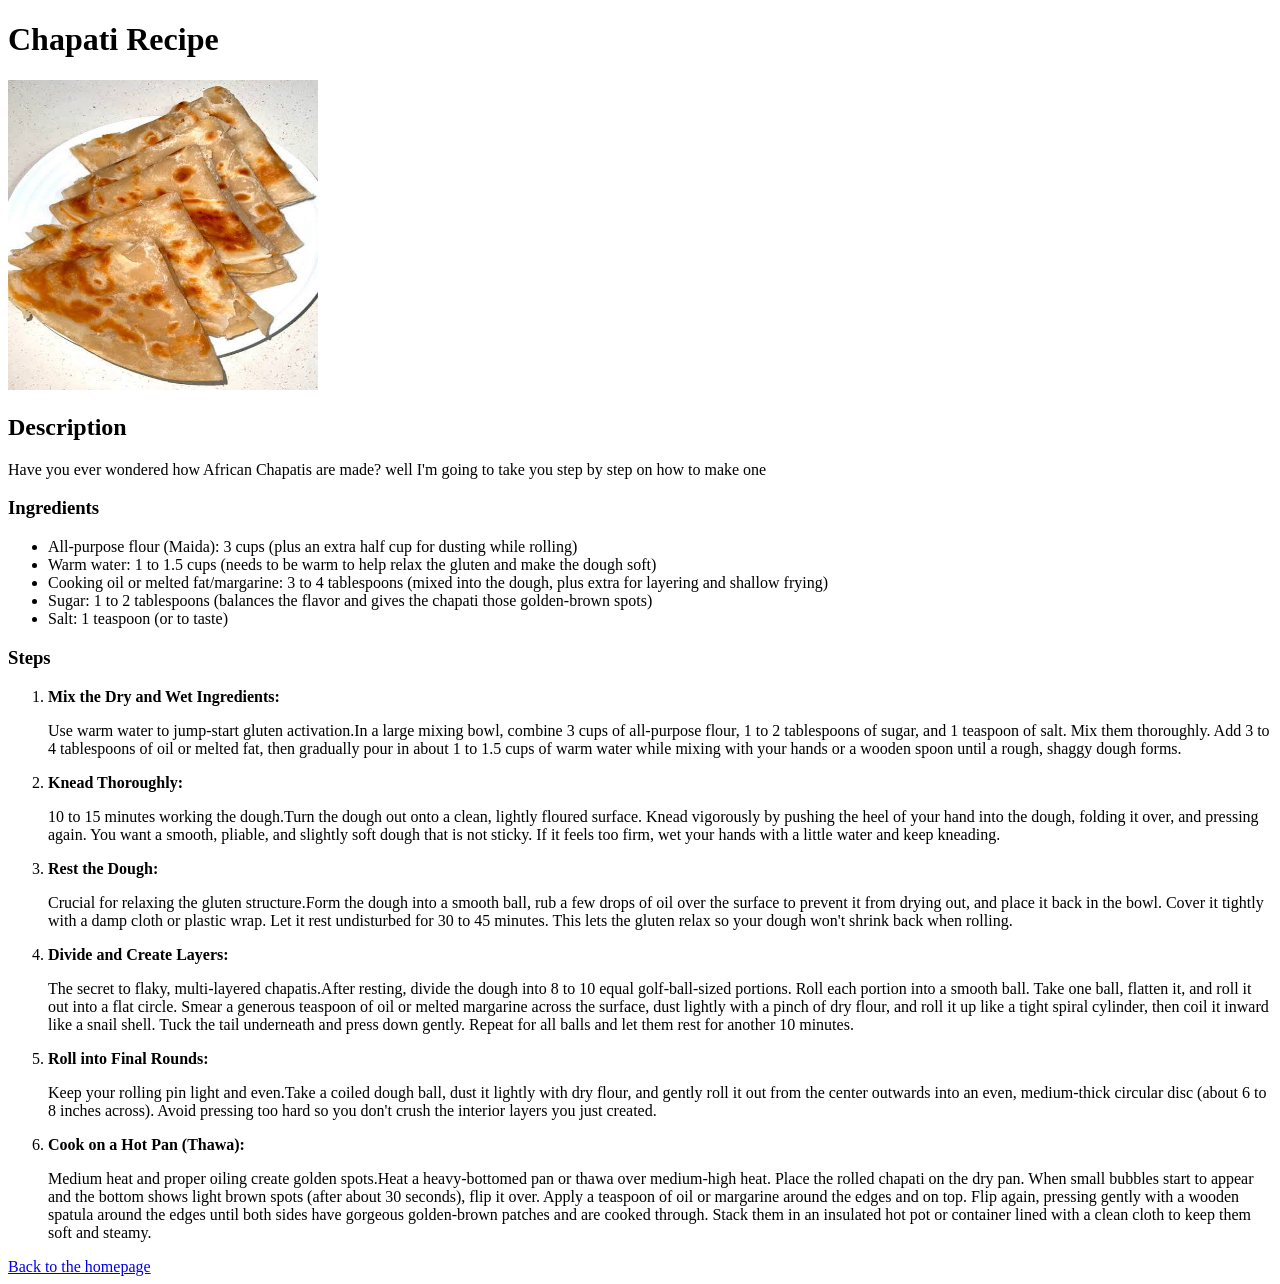
==== recipes/chapati.html @ d7633e9d "Chapati, ugali, pilau recipes" ====
<!DOCTYPE html>
<html lang="en">
<head>
    <meta charset="UTF-8">
    <meta name="viewport" content="width=device-width, initial-scale=1.0">
    <title>Document</title>
</head>
<body>
    <h1>Chapati Recipe</h1>
    <img src="./images/chapatiImage.jpeg" width="310" height="310" alt="chapati image">

    <h2>Description</h2>
    <p>Have you ever wondered how African Chapatis are made? well I'm going to take you step by step on how to make one</p>
     <h3>Ingredients</h3>
     <ul>
        <li>All-purpose flour (Maida): 3 cups (plus an extra half cup for dusting while rolling)</li>
        <li>Warm water: 1 to 1.5 cups (needs to be warm to help relax the gluten and make the dough soft)</li>
        <li>Cooking oil or melted fat/margarine: 3 to 4 tablespoons (mixed into the dough, plus extra for layering and shallow frying)</li>
        <li>Sugar: 1 to 2 tablespoons (balances the flavor and gives the chapati those golden-brown spots)</li>
        <li>Salt: 1 teaspoon (or to taste)</li>

     </ul>
     <h3>Steps</h3>
     <ol>
        <li><p> <strong>Mix the Dry and Wet Ingredients:</strong></p>Use warm water to jump-start gluten activation.In a large mixing bowl, combine 3 cups of all-purpose flour, 1 to 2 tablespoons of sugar, and 1 teaspoon of salt. Mix them thoroughly. Add 3 to 4 tablespoons of oil or melted fat, then gradually pour in about 1 to 1.5 cups of warm water while mixing with your hands or a wooden spoon until a rough, shaggy dough forms.</li>
        <li><p> <strong>Knead Thoroughly:</strong></p> 10 to 15 minutes working the dough.Turn the dough out onto a clean, lightly floured surface. Knead vigorously by pushing the heel of your hand into the dough, folding it over, and pressing again. You want a smooth, pliable, and slightly soft dough that is not sticky. If it feels too firm, wet your hands with a little water and keep kneading.</li>
        <li><p> <strong>Rest the Dough:</strong></p>Crucial for relaxing the gluten structure.Form the dough into a smooth ball, rub a few drops of oil over the surface to prevent it from drying out, and place it back in the bowl. Cover it tightly with a damp cloth or plastic wrap. Let it rest undisturbed for 30 to 45 minutes. This lets the gluten relax so your dough won't shrink back when rolling.</li>
        <li><p> <strong>Divide and Create Layers:</strong></p>The secret to flaky, multi-layered chapatis.After resting, divide the dough into 8 to 10 equal golf-ball-sized portions. Roll each portion into a smooth ball. Take one ball, flatten it, and roll it out into a flat circle. Smear a generous teaspoon of oil or melted margarine across the surface, dust lightly with a pinch of dry flour, and roll it up like a tight spiral cylinder, then coil it inward like a snail shell. Tuck the tail underneath and press down gently. Repeat for all balls and let them rest for another 10 minutes.</li>
        <li><p> <strong>Roll into Final Rounds:</strong></p>Keep your rolling pin light and even.Take a coiled dough ball, dust it lightly with dry flour, and gently roll it out from the center outwards into an even, medium-thick circular disc (about 6 to 8 inches across). Avoid pressing too hard so you don't crush the interior layers you just created.</li>
        <li><p> <strong>Cook on a Hot Pan (Thawa):</strong></p>Medium heat and proper oiling create golden spots.Heat a heavy-bottomed pan or thawa over medium-high heat. Place the rolled chapati on the dry pan. When small bubbles start to appear and the bottom shows light brown spots (after about 30 seconds), flip it over. Apply a teaspoon of oil or margarine around the edges and on top. Flip again, pressing gently with a wooden spatula around the edges until both sides have gorgeous golden-brown patches and are cooked through. Stack them in an insulated hot pot or container lined with a clean cloth to keep them soft and steamy.</li>
    
     </ol>
   <a href="../index.html">Back to the homepage</a>
</body>
</html>
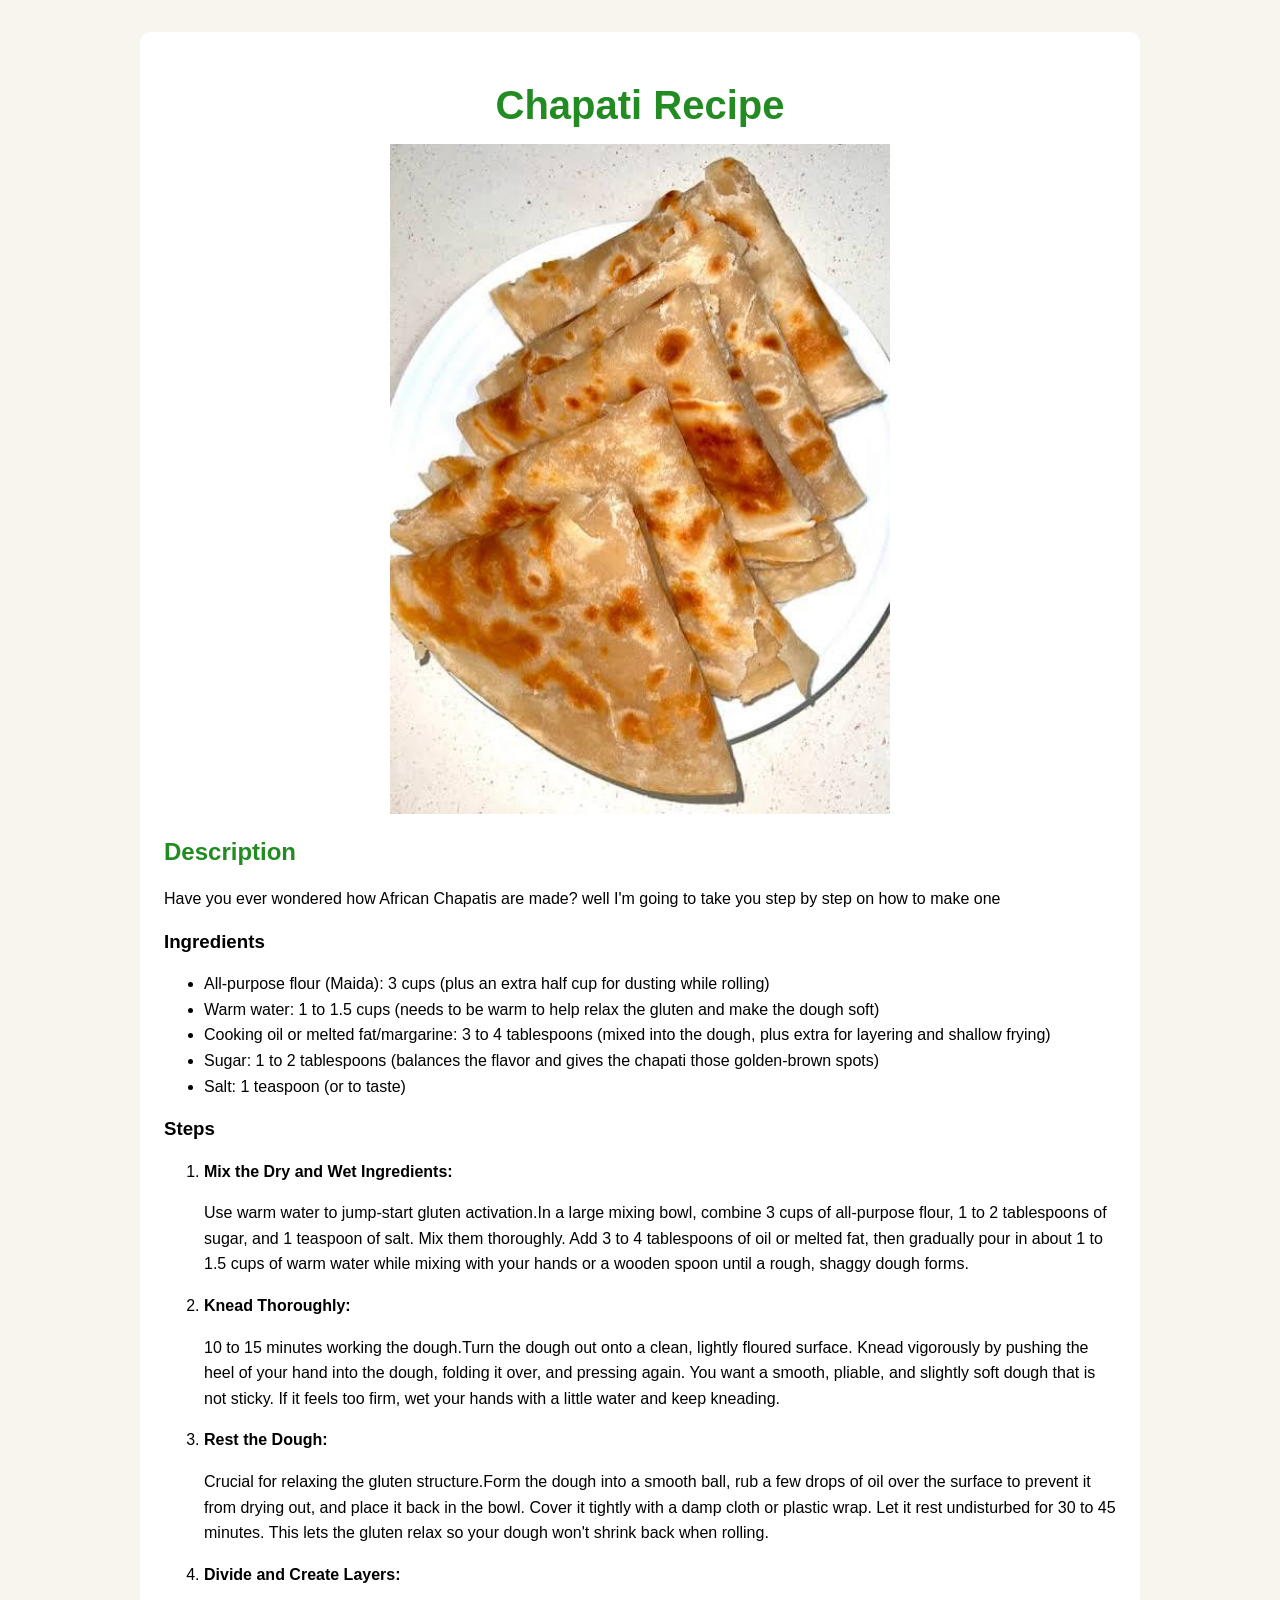
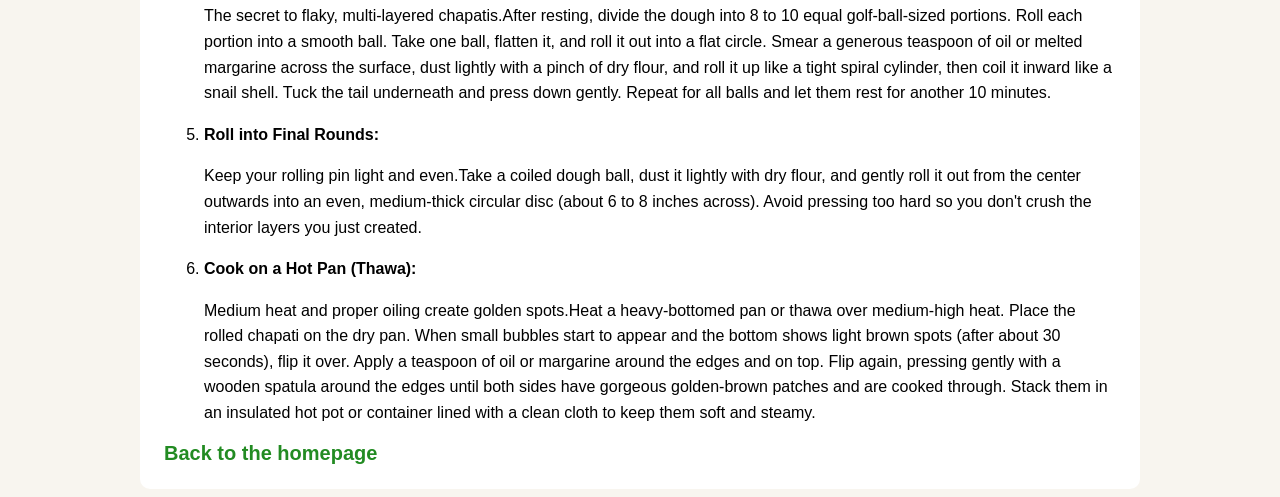
==== commit 13726cb9: "Complete Odin Recipes project" ====
--- a/recipes/chapati.html
+++ b/recipes/chapati.html
@@ -3,33 +3,36 @@
 <head>
     <meta charset="UTF-8">
     <meta name="viewport" content="width=device-width, initial-scale=1.0">
-    <title>Document</title>
+    <title>Chapati Recipes</title>
+    <link rel="stylesheet" href="../styles.css">
 </head>
 <body>
-    <h1>Chapati Recipe</h1>
-    <img src="./images/chapatiImage.jpeg" width="310" height="310" alt="chapati image">
+   <div class="recipe-page">
+      <h1>Chapati Recipe</h1>
+      <img src="./images/chapatiImage.jpeg" width="310" height="310" alt="chapati image">
 
-    <h2>Description</h2>
-    <p>Have you ever wondered how African Chapatis are made? well I'm going to take you step by step on how to make one</p>
-     <h3>Ingredients</h3>
-     <ul>
-        <li>All-purpose flour (Maida): 3 cups (plus an extra half cup for dusting while rolling)</li>
-        <li>Warm water: 1 to 1.5 cups (needs to be warm to help relax the gluten and make the dough soft)</li>
-        <li>Cooking oil or melted fat/margarine: 3 to 4 tablespoons (mixed into the dough, plus extra for layering and shallow frying)</li>
-        <li>Sugar: 1 to 2 tablespoons (balances the flavor and gives the chapati those golden-brown spots)</li>
-        <li>Salt: 1 teaspoon (or to taste)</li>
+      <h2>Description</h2>
+      <p>Have you ever wondered how African Chapatis are made? well I'm going to take you step by step on how to make one</p>
+      <h3>Ingredients</h3>
+      <ul>
+         <li>All-purpose flour (Maida): 3 cups (plus an extra half cup for dusting while rolling)</li>
+         <li>Warm water: 1 to 1.5 cups (needs to be warm to help relax the gluten and make the dough soft)</li>
+         <li>Cooking oil or melted fat/margarine: 3 to 4 tablespoons (mixed into the dough, plus extra for layering and shallow frying)</li>
+         <li>Sugar: 1 to 2 tablespoons (balances the flavor and gives the chapati those golden-brown spots)</li>
+         <li>Salt: 1 teaspoon (or to taste)</li>
 
-     </ul>
-     <h3>Steps</h3>
-     <ol>
-        <li><p> <strong>Mix the Dry and Wet Ingredients:</strong></p>Use warm water to jump-start gluten activation.In a large mixing bowl, combine 3 cups of all-purpose flour, 1 to 2 tablespoons of sugar, and 1 teaspoon of salt. Mix them thoroughly. Add 3 to 4 tablespoons of oil or melted fat, then gradually pour in about 1 to 1.5 cups of warm water while mixing with your hands or a wooden spoon until a rough, shaggy dough forms.</li>
-        <li><p> <strong>Knead Thoroughly:</strong></p> 10 to 15 minutes working the dough.Turn the dough out onto a clean, lightly floured surface. Knead vigorously by pushing the heel of your hand into the dough, folding it over, and pressing again. You want a smooth, pliable, and slightly soft dough that is not sticky. If it feels too firm, wet your hands with a little water and keep kneading.</li>
-        <li><p> <strong>Rest the Dough:</strong></p>Crucial for relaxing the gluten structure.Form the dough into a smooth ball, rub a few drops of oil over the surface to prevent it from drying out, and place it back in the bowl. Cover it tightly with a damp cloth or plastic wrap. Let it rest undisturbed for 30 to 45 minutes. This lets the gluten relax so your dough won't shrink back when rolling.</li>
-        <li><p> <strong>Divide and Create Layers:</strong></p>The secret to flaky, multi-layered chapatis.After resting, divide the dough into 8 to 10 equal golf-ball-sized portions. Roll each portion into a smooth ball. Take one ball, flatten it, and roll it out into a flat circle. Smear a generous teaspoon of oil or melted margarine across the surface, dust lightly with a pinch of dry flour, and roll it up like a tight spiral cylinder, then coil it inward like a snail shell. Tuck the tail underneath and press down gently. Repeat for all balls and let them rest for another 10 minutes.</li>
-        <li><p> <strong>Roll into Final Rounds:</strong></p>Keep your rolling pin light and even.Take a coiled dough ball, dust it lightly with dry flour, and gently roll it out from the center outwards into an even, medium-thick circular disc (about 6 to 8 inches across). Avoid pressing too hard so you don't crush the interior layers you just created.</li>
-        <li><p> <strong>Cook on a Hot Pan (Thawa):</strong></p>Medium heat and proper oiling create golden spots.Heat a heavy-bottomed pan or thawa over medium-high heat. Place the rolled chapati on the dry pan. When small bubbles start to appear and the bottom shows light brown spots (after about 30 seconds), flip it over. Apply a teaspoon of oil or margarine around the edges and on top. Flip again, pressing gently with a wooden spatula around the edges until both sides have gorgeous golden-brown patches and are cooked through. Stack them in an insulated hot pot or container lined with a clean cloth to keep them soft and steamy.</li>
-    
-     </ol>
-   <a href="../index.html">Back to the homepage</a>
+      </ul>
+      <h3>Steps</h3>
+      <ol>
+         <li><p> <strong>Mix the Dry and Wet Ingredients:</strong></p>Use warm water to jump-start gluten activation.In a large mixing bowl, combine 3 cups of all-purpose flour, 1 to 2 tablespoons of sugar, and 1 teaspoon of salt. Mix them thoroughly. Add 3 to 4 tablespoons of oil or melted fat, then gradually pour in about 1 to 1.5 cups of warm water while mixing with your hands or a wooden spoon until a rough, shaggy dough forms.</li>
+         <li><p> <strong>Knead Thoroughly:</strong></p> 10 to 15 minutes working the dough.Turn the dough out onto a clean, lightly floured surface. Knead vigorously by pushing the heel of your hand into the dough, folding it over, and pressing again. You want a smooth, pliable, and slightly soft dough that is not sticky. If it feels too firm, wet your hands with a little water and keep kneading.</li>
+         <li><p> <strong>Rest the Dough:</strong></p>Crucial for relaxing the gluten structure.Form the dough into a smooth ball, rub a few drops of oil over the surface to prevent it from drying out, and place it back in the bowl. Cover it tightly with a damp cloth or plastic wrap. Let it rest undisturbed for 30 to 45 minutes. This lets the gluten relax so your dough won't shrink back when rolling.</li>
+         <li><p> <strong>Divide and Create Layers:</strong></p>The secret to flaky, multi-layered chapatis.After resting, divide the dough into 8 to 10 equal golf-ball-sized portions. Roll each portion into a smooth ball. Take one ball, flatten it, and roll it out into a flat circle. Smear a generous teaspoon of oil or melted margarine across the surface, dust lightly with a pinch of dry flour, and roll it up like a tight spiral cylinder, then coil it inward like a snail shell. Tuck the tail underneath and press down gently. Repeat for all balls and let them rest for another 10 minutes.</li>
+         <li><p> <strong>Roll into Final Rounds:</strong></p>Keep your rolling pin light and even.Take a coiled dough ball, dust it lightly with dry flour, and gently roll it out from the center outwards into an even, medium-thick circular disc (about 6 to 8 inches across). Avoid pressing too hard so you don't crush the interior layers you just created.</li>
+         <li><p> <strong>Cook on a Hot Pan (Thawa):</strong></p>Medium heat and proper oiling create golden spots.Heat a heavy-bottomed pan or thawa over medium-high heat. Place the rolled chapati on the dry pan. When small bubbles start to appear and the bottom shows light brown spots (after about 30 seconds), flip it over. Apply a teaspoon of oil or margarine around the edges and on top. Flip again, pressing gently with a wooden spatula around the edges until both sides have gorgeous golden-brown patches and are cooked through. Stack them in an insulated hot pot or container lined with a clean cloth to keep them soft and steamy.</li>
+      
+      </ol>
+      <a href="../index.html">Back to the homepage</a>
+</div>
 </body>
 </html>
--- a/styles.css
+++ b/styles.css
@@ -0,0 +1,71 @@
+body{
+    background-color: #F8F5EF;
+    font-family: Arial, Helvetica, sans-serif;
+    max-width: 1000px;
+    margin: 0 auto;
+    padding: 8px;
+}
+h1{
+    font-size: 40px;
+    text-align: center;
+    margin-bottom: 8px;
+    color: forestgreen;
+}
+a{
+    color: forestgreen;
+    text-decoration: none;
+    font-size: 20px;
+    font-weight: bold;
+}
+.recipe-list {
+    list-style: none;
+    padding: 0;
+}
+
+.recipe-card{
+    background-color: white;
+    padding: 20px;
+    margin-bottom: 16px;
+    border-radius: 10px;
+    box-shadow: 0 2px 8px rgba(0, 0, 0, 0.08);
+    transition: transform 0.2s ease;
+    display: flex;
+    flex-direction: row;
+    align-items: center;
+    gap: 20px;
+
+}
+.recipe-card:hover{
+  
+    background-color: #EAF1E8;
+    transform: translateY(-4px);
+  
+
+}
+.recipe-card img {
+     width: 160px;
+    height: 120px;
+    object-fit: cover;
+}
+.recipe-page {
+    background-color: white;
+    padding: 24px;
+    border-radius: 10px;
+    margin-top: 24px;
+}
+.recipe-page img {
+    width: 100%;
+    max-width: 500px;
+    height: auto;
+    display: block;
+    margin: 16px auto;
+}
+.recipe-page h2 {
+    color: forestgreen;
+    margin-top: 24px;
+}
+
+.recipe-page p,
+.recipe-page li {
+    line-height: 1.6;
+}
